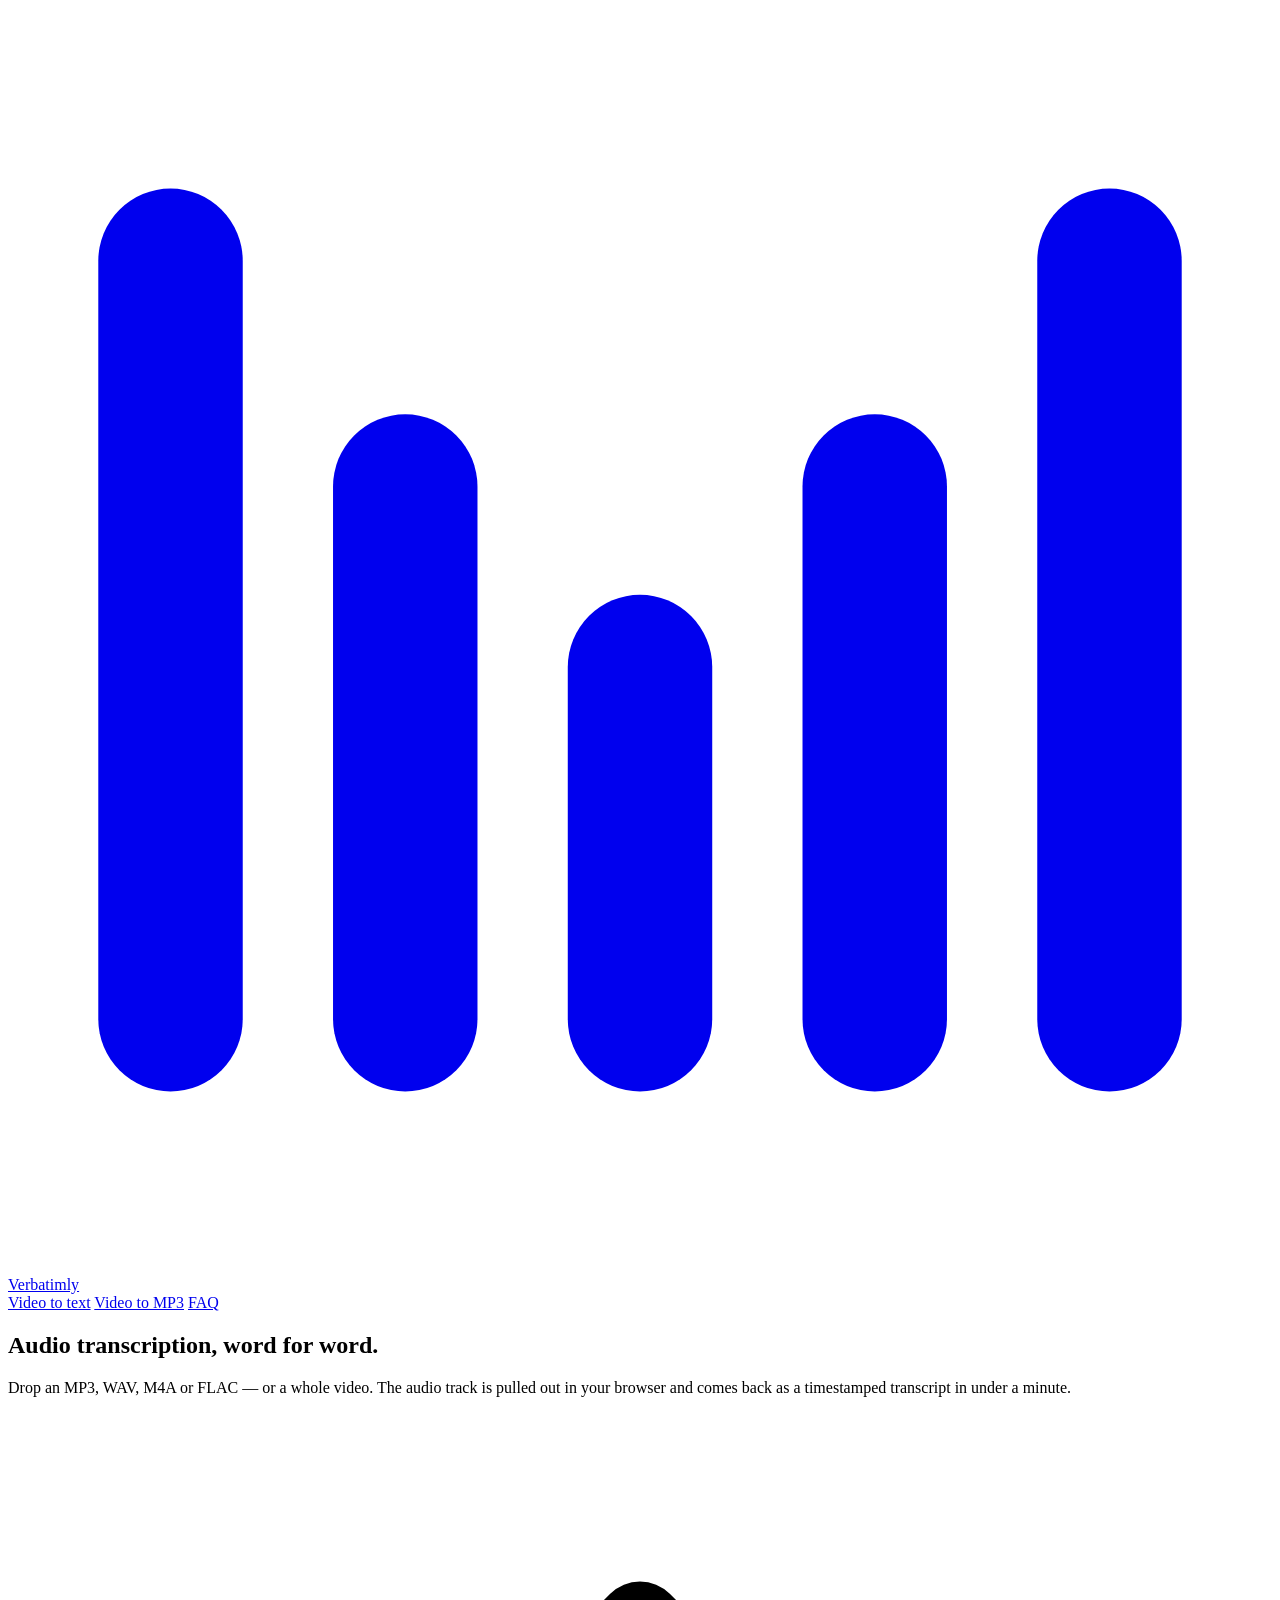
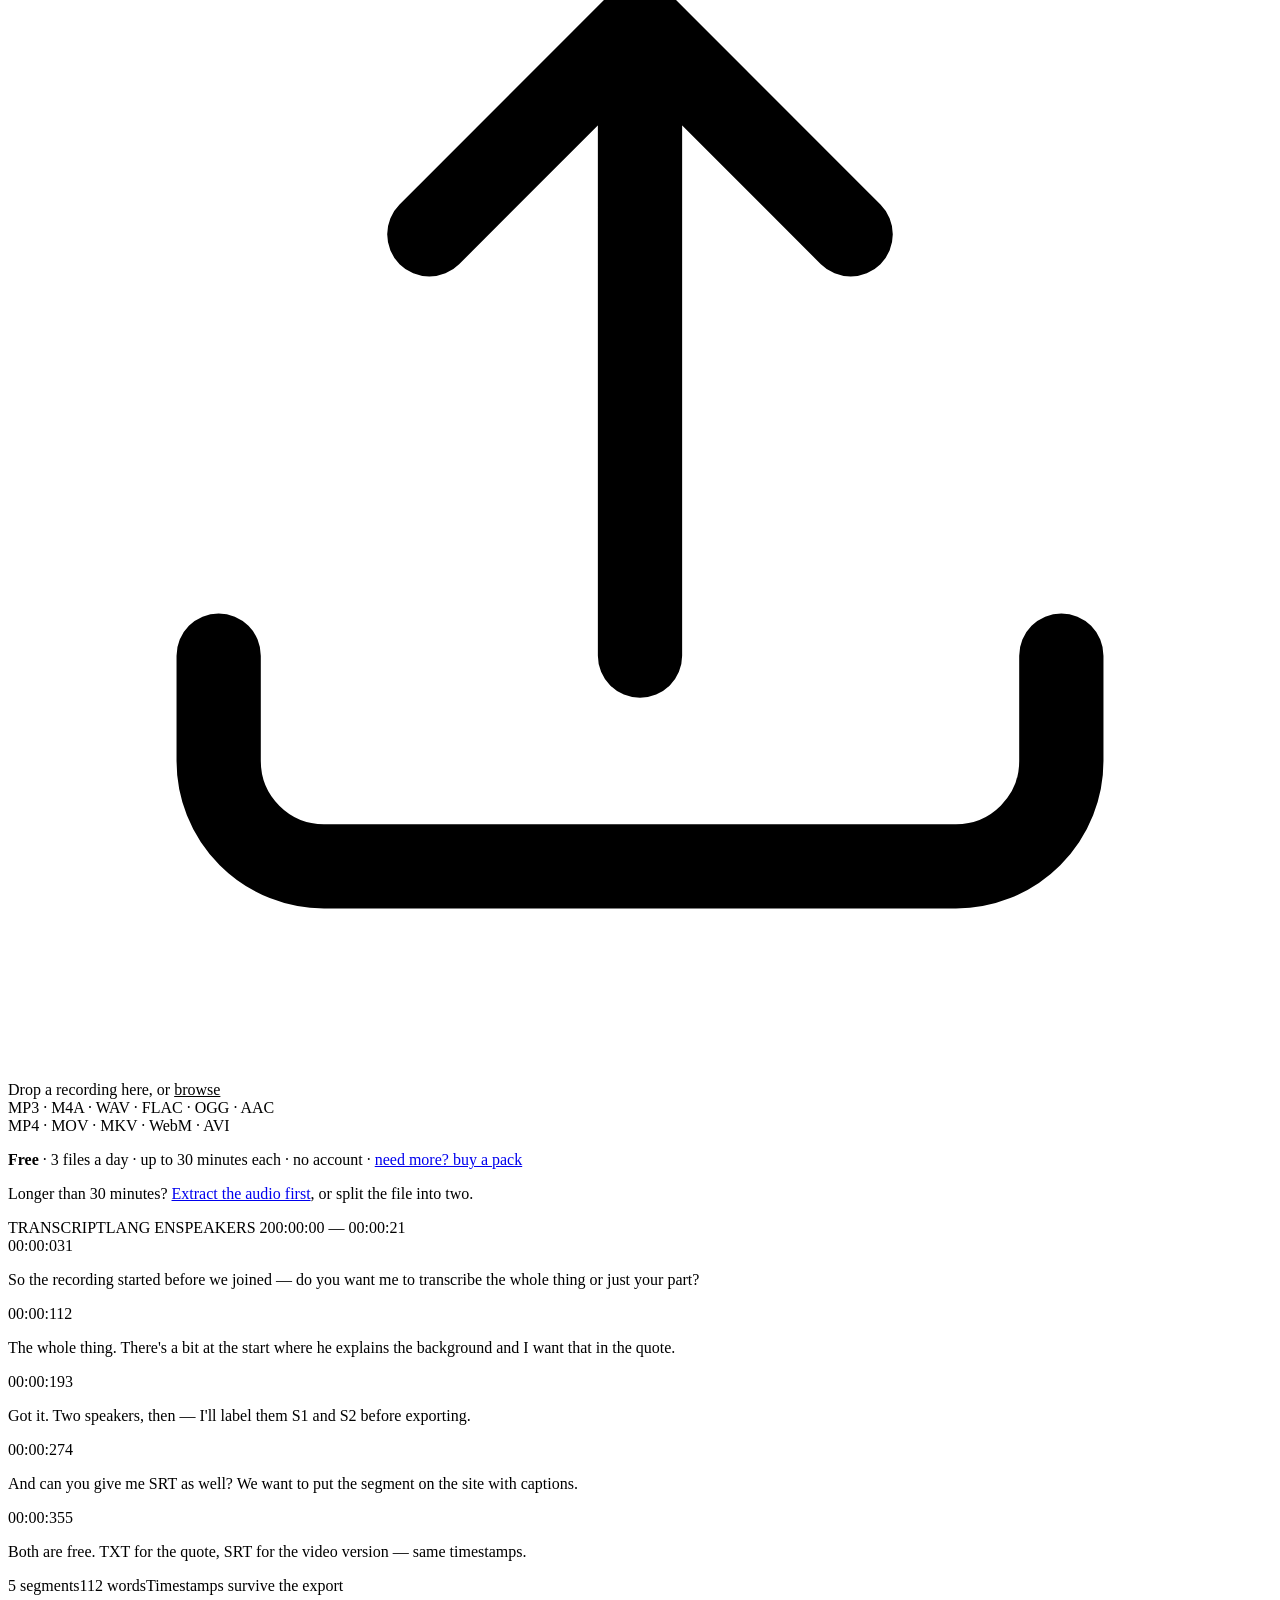
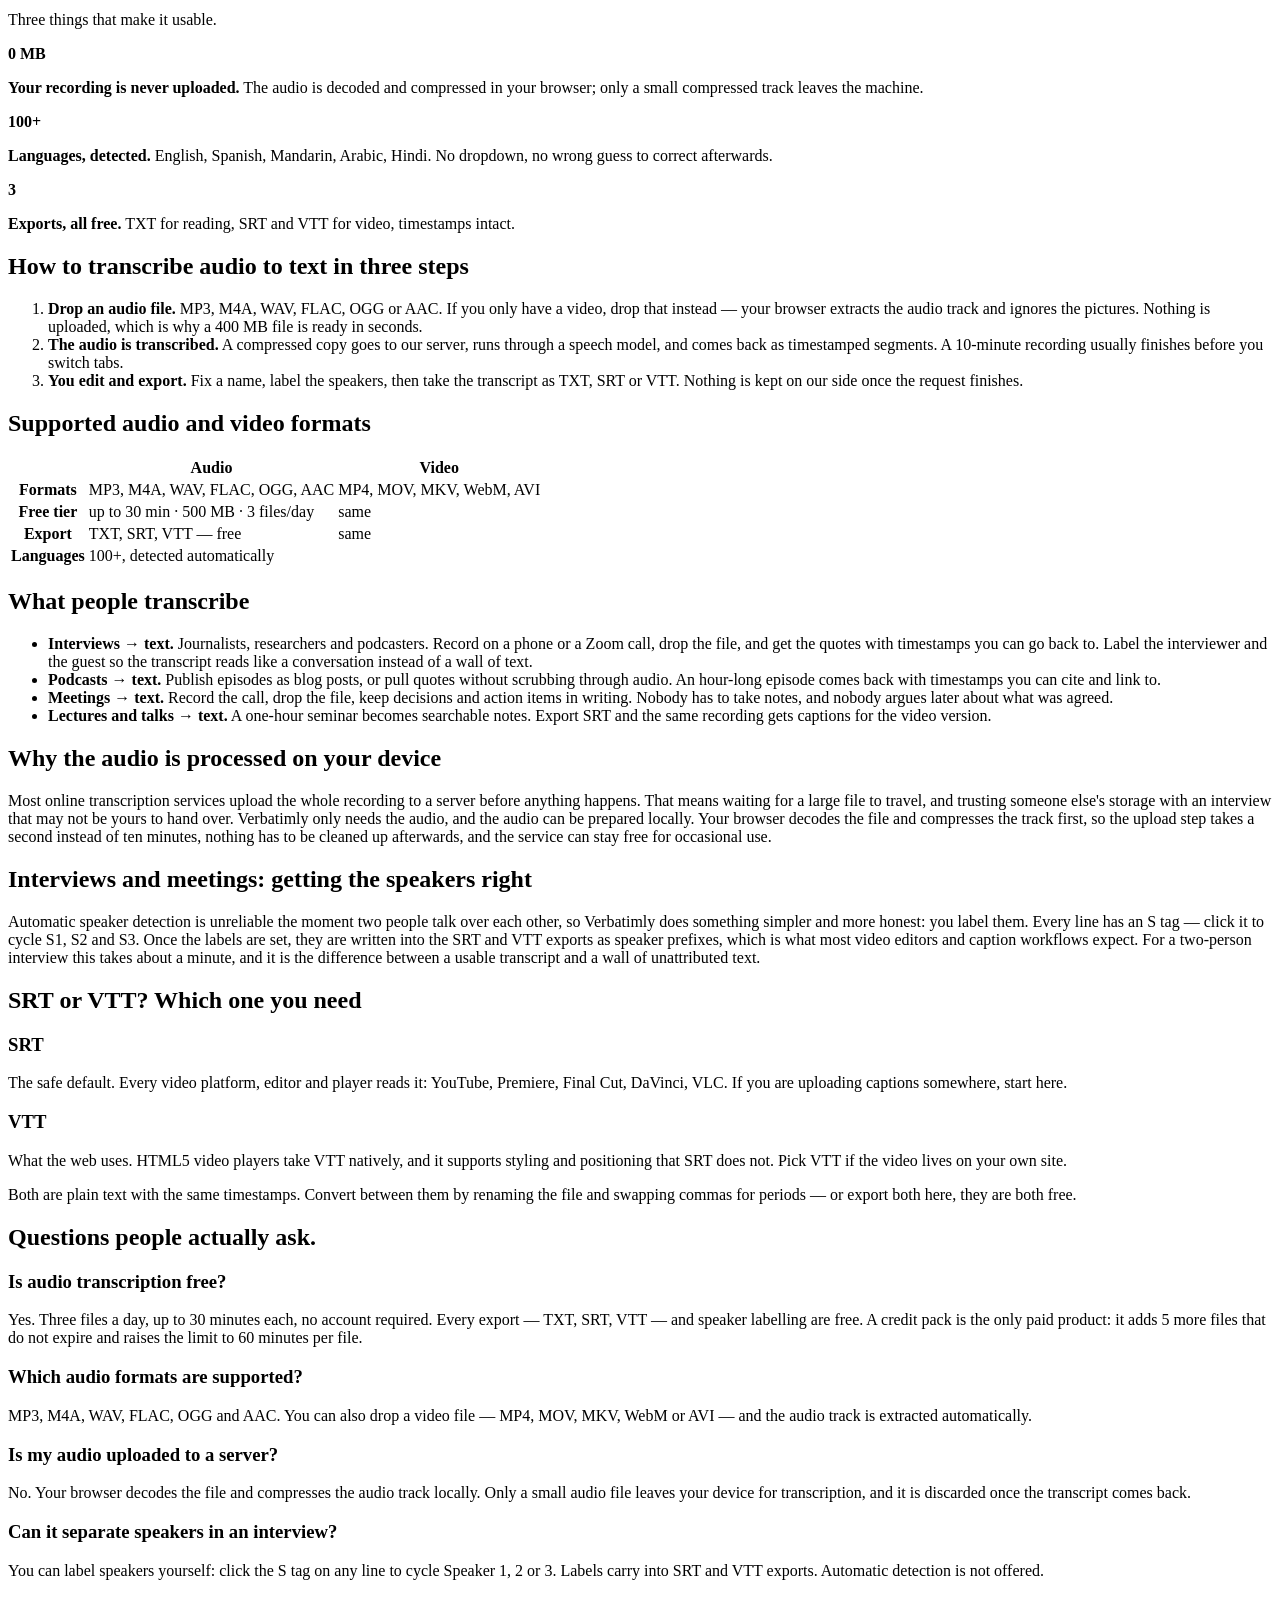
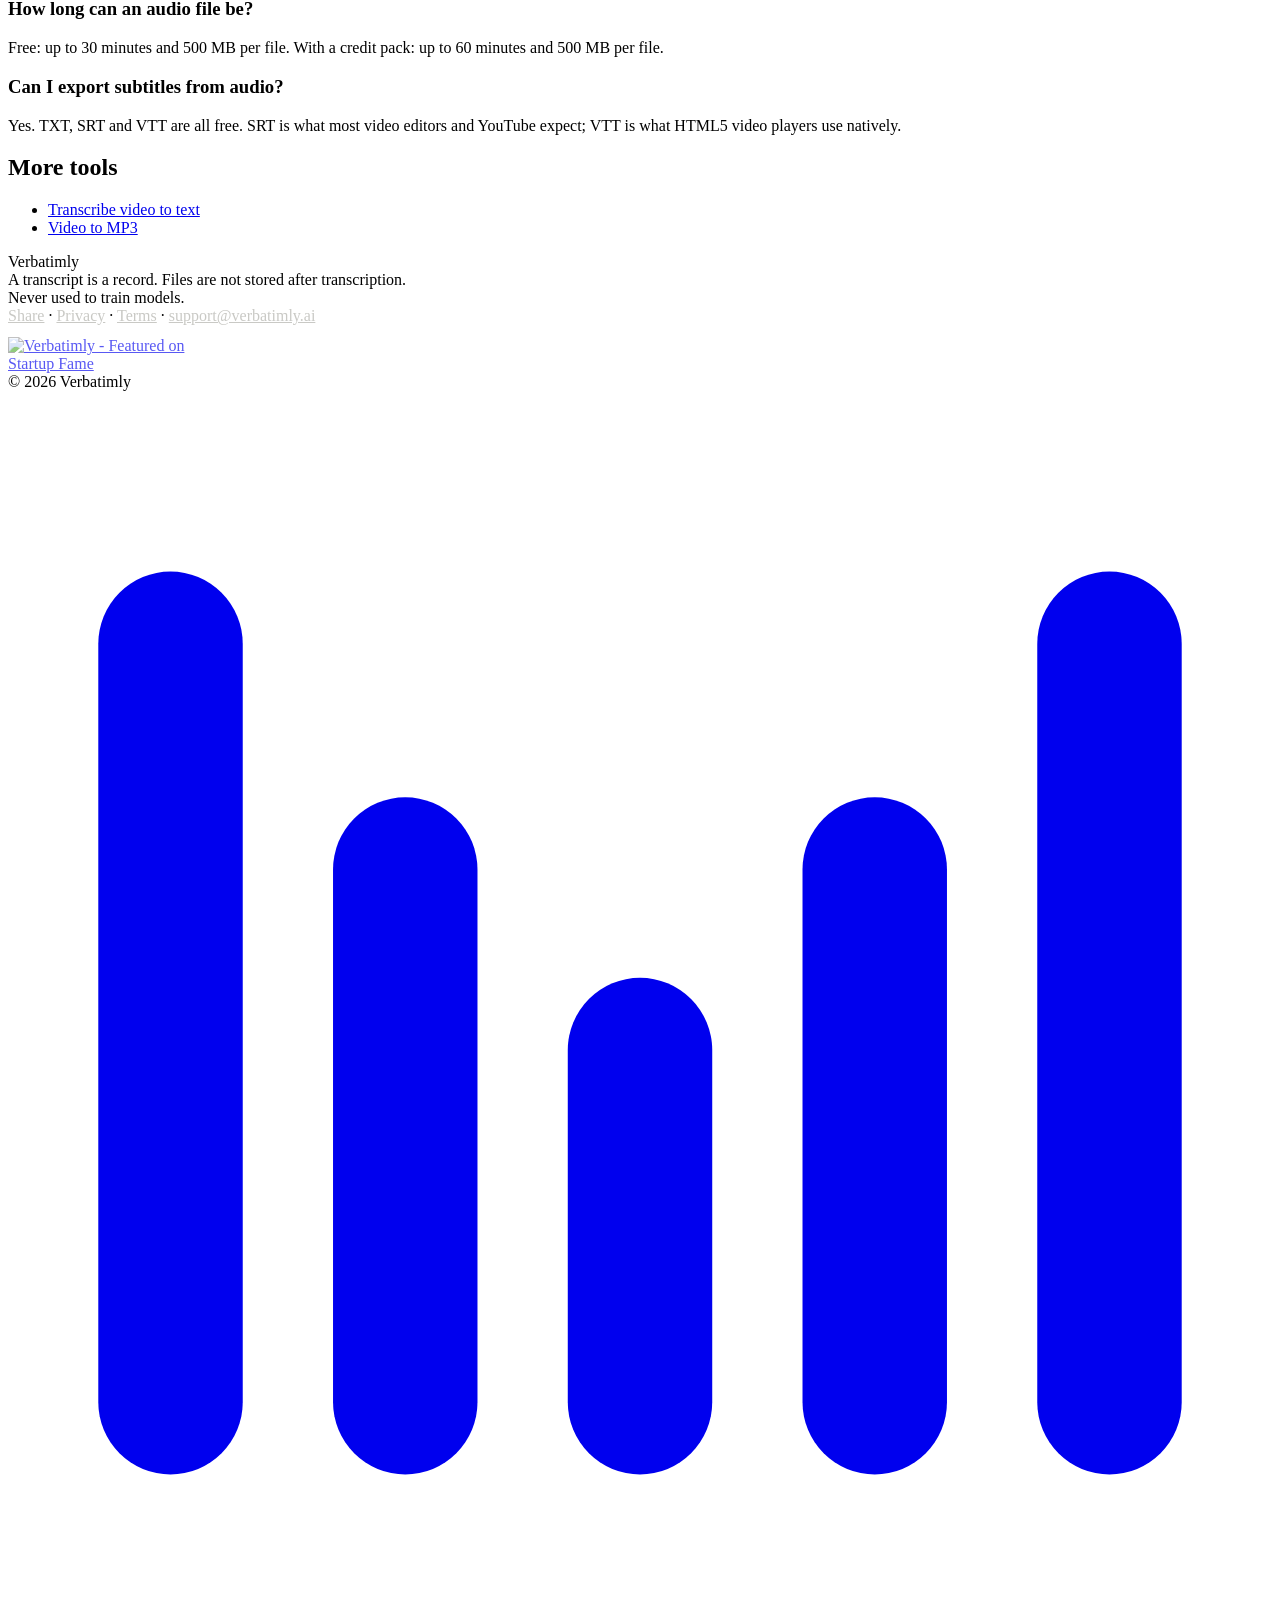
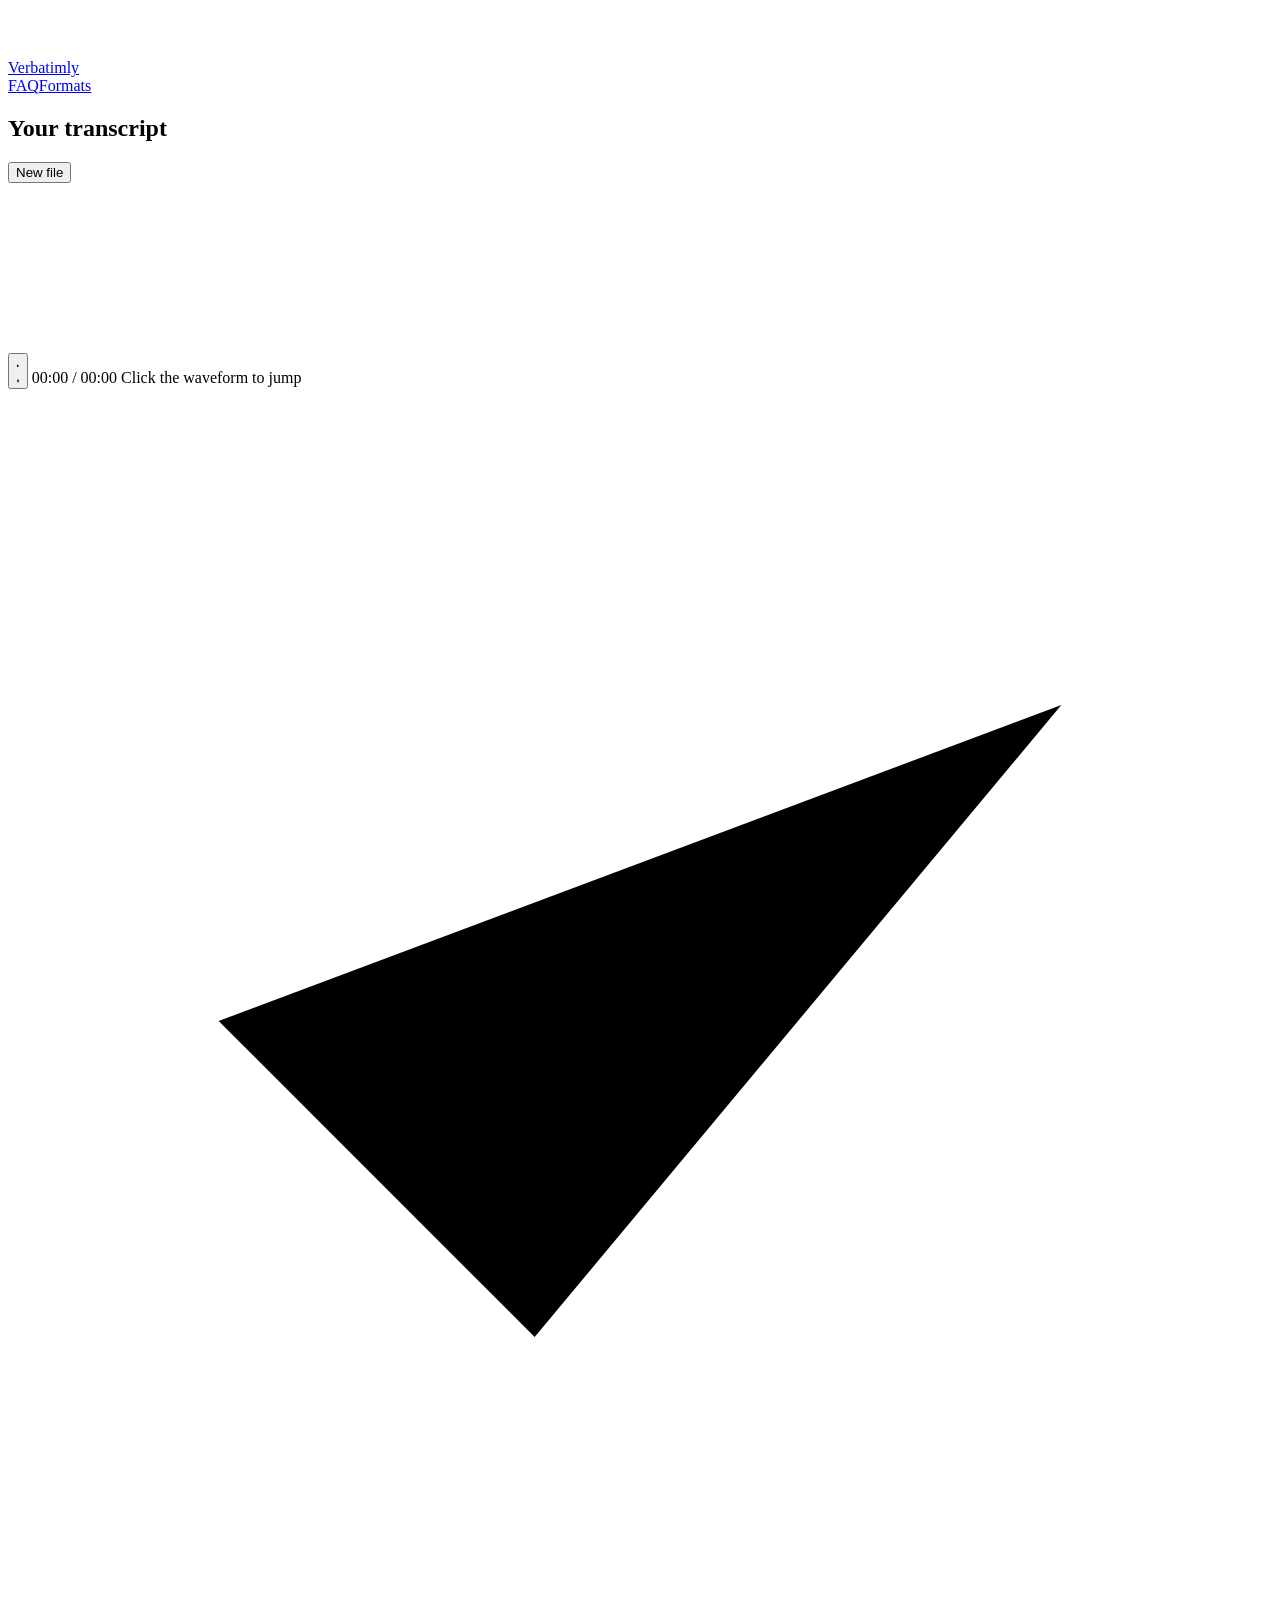
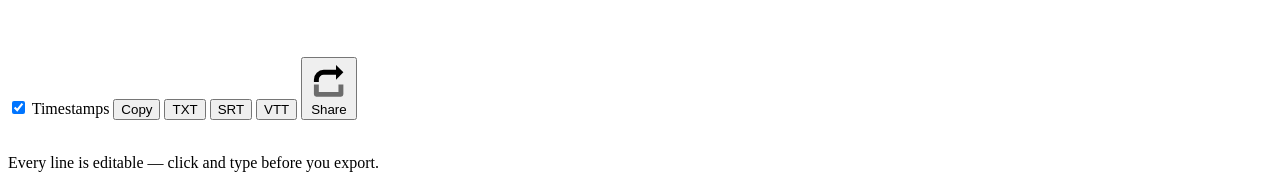
==== public/audio-transcription.html @ 2adb6aac "新增 /audio-transcription 页面：1060 词，目标词 audio transcription（40500/月 KD24.5） - 页面首屏嵌入上传工具，支持音频与视频 - 首页 " ====
<!DOCTYPE html>
<html lang="en">
<head>
<meta charset="UTF-8">
<meta name="viewport" content="width=device-width, initial-scale=1.0">
<title>Audio Transcription — Free, No Upload, Fast Transcripts</title>
<meta name="description" content="Transcribe audio to text free — MP3, M4A, WAV, FLAC or video. Audio is extracted in your browser, never uploaded. Timestamps and SRT/VTT export.">
<link rel="canonical" href="https://verbatimly.ai/audio-transcription">
<link rel="icon" type="image/svg+xml" href="/favicon.svg">
<meta property="og:type" content="website">
<meta property="og:url" content="https://verbatimly.ai/audio-transcription">
<meta property="og:site_name" content="Verbatimly">
<meta property="og:title" content="Audio Transcription — Free, No Upload">
<meta property="og:description" content="Transcribe audio to text in under a minute. MP3, M4A, WAV, FLAC or video. Audio is extracted on your device, never uploaded.">
<meta property="og:image" content="https://verbatimly.ai/og.png">
<meta property="og:image:width" content="1200">
<meta property="og:image:height" content="630">
<meta name="twitter:card" content="summary_large_image">
<meta name="twitter:title" content="Audio Transcription — Free, No Upload">
<meta name="twitter:description" content="Transcribe audio to text in under a minute. Audio is extracted on your device, never uploaded.">
<meta name="twitter:image" content="https://verbatimly.ai/og.png">
<script type="application/ld+json">
{
  "@context": "https://schema.org",
  "@type": "WebApplication",
  "name": "Audio Transcription — Verbatimly",
  "url": "https://verbatimly.ai/audio-transcription",
  "applicationCategory": "MultimediaApplication",
  "operatingSystem": "Any (web browser)",
  "description": "Free browser-based audio transcription. Upload MP3, M4A, WAV, FLAC or a video file; the audio track is extracted locally and returned as a timestamped transcript with SRT/VTT export.",
  "offers": { "@type": "Offer", "price": "0", "priceCurrency": "USD" },
  "featureList": [
    "Audio to text transcription",
    "Automatic language detection (100+ languages)",
    "Timestamped transcripts",
    "Speaker labelling",
    "TXT, SRT, VTT export",
    "Audio extracted in the browser, never uploaded"
  ]
}
</script>
<script type="application/ld+json">
{
  "@context": "https://schema.org",
  "@type": "FAQPage",
  "mainEntity": [
    {
      "@type": "Question",
      "name": "Is audio transcription free?",
      "acceptedAnswer": {
        "@type": "Answer",
        "text": "Yes. Three files a day, up to 30 minutes each, no account required. Every export — TXT, SRT, VTT — and speaker labelling are free. A credit pack is the only paid product: it adds 5 more files that do not expire and raises the limit to 60 minutes per file."
      }
    },
    {
      "@type": "Question",
      "name": "Which audio formats are supported?",
      "acceptedAnswer": {
        "@type": "Answer",
        "text": "MP3, M4A, WAV, FLAC, OGG and AAC. You can also drop a video file — MP4, MOV, MKV, WebM or AVI — and the audio track is extracted automatically."
      }
    },
    {
      "@type": "Question",
      "name": "Is my audio uploaded to a server?",
      "acceptedAnswer": {
        "@type": "Answer",
        "text": "No. Your browser decodes the file and compresses the audio track locally. Only a small audio file leaves your device for transcription, and it is discarded once the transcript comes back."
      }
    },
    {
      "@type": "Question",
      "name": "Can it separate speakers in an interview?",
      "acceptedAnswer": {
        "@type": "Answer",
        "text": "You can label speakers yourself: click the S tag on any line to cycle Speaker 1, 2 or 3. Labels carry into SRT and VTT exports. Automatic detection is not offered."
      }
    },
    {
      "@type": "Question",
      "name": "How long can an audio file be?",
      "acceptedAnswer": {
        "@type": "Answer",
        "text": "Free: up to 30 minutes and 500 MB per file. With a credit pack: up to 60 minutes and 500 MB per file."
      }
    },
    {
      "@type": "Question",
      "name": "Can I export subtitles from audio?",
      "acceptedAnswer": {
        "@type": "Answer",
        "text": "Yes. TXT, SRT and VTT are all free. SRT is what most video editors and YouTube expect; VTT is what HTML5 video players use natively."
      }
    }
  ]
}
</script>
<link rel="stylesheet" href="/style.css">
<script src="https://challenges.cloudflare.com/turnstile/v0/api.js" async defer></script>
<script>window.VB_SITEKEY = "0x4AAAAAAF7rzHEN1-v1WbXu";</script>
<script src="/lame.min.js" defer></script>
</head>
<body>

<div id="uploadView">
<header class="top wrap">
  <a class="brand" href="/" aria-label="Verbatimly home">
    <svg class="logo" viewBox="0 0 28 28" fill="none" aria-hidden="true">
      <rect x="2" y="4" width="3.2" height="20" rx="1.6" fill="currentColor"/>
      <rect x="7.2" y="9" width="3.2" height="15" rx="1.6" fill="currentColor"/>
      <rect x="12.4" y="13" width="3.2" height="11" rx="1.6" fill="currentColor"/>
      <rect x="17.6" y="9" width="3.2" height="15" rx="1.6" fill="currentColor"/>
      <rect x="22.8" y="4" width="3.2" height="20" rx="1.6" fill="currentColor"/>
    </svg>
    Verbatimly
  </a>
  <nav class="nav">
    <a href="/">Video to text</a>
    <a href="/video-to-mp3">Video to MP3</a>
    <a href="#faq">FAQ</a>
  </nav>
</header>

<main class="wrap">
  <section class="poster">
    <h1>
      <span class="ln">Audio transcription,</span>
      <span class="ln">word for word.</span>
    </h1>
    <p class="sub">Drop an MP3, WAV, M4A or FLAC — or a whole video. The audio track is pulled out in your browser and comes back as a timestamped transcript in under a minute.</p>

    <div class="drop" id="dropzone" role="button" tabindex="0" aria-label="Upload an audio or video file">
      <svg class="arrow" viewBox="0 0 24 24" fill="none" stroke="currentColor" stroke-width="1.6" aria-hidden="true">
        <path d="M12 16V4m0 0L8 8m4-4l4 4" stroke-linecap="round" stroke-linejoin="round"/>
        <path d="M4 16v2a2 2 0 002 2h12a2 2 0 002-2v-2" stroke-linecap="round"/>
      </svg>
      <div class="ask">Drop a recording here, or <u>browse</u></div>
      <div class="drop-formats">MP3 · M4A · WAV · FLAC · OGG · AAC<br>MP4 · MOV · MKV · WebM · AVI</div>
      <input type="file" id="fileInput" accept="audio/mpeg,audio/mp4,audio/wav,audio/x-flac,audio/ogg,audio/aac,video/mp4,video/quicktime,video/x-matroska,video/webm,video/x-msvideo,.mp3,.m4a,.wav,.flac,.ogg,.aac,.mp4,.mov,.mkv,.webm,.avi" hidden>
    </div>
    <p class="quota"><b>Free</b> · 3 files a day · up to 30 minutes each · no account<span id="paidBadge"></span> · <a href="#" id="buyLink">need more? buy a pack</a></p>
    <p class="quota-note">Longer than 30 minutes? <a href="/video-to-mp3">Extract the audio first</a>, or split the file into two.</p>

    <div id="tsContainer" class="ts-slot"></div>

    <div class="prog" id="progress" hidden>
      <p class="prog-text" id="progText"></p>
      <div class="prog-bar"><span id="progFill"></span></div>
    </div>

    <div class="notice" id="notice" hidden></div>

    <div class="buy" id="buyBox" hidden>
      <p id="buyText">You've used your 3 free files today. Buy a pack to keep going now.</p>
      <div class="buy-row">
        <button class="buy-btn" id="buyBtn">Buy 5 files · $3</button>
        <span class="buy-alt">or come back tomorrow for 3 more free</span>
      </div>
    </div>
  </section>

  <section class="record" data-ui aria-label="Example transcript">
    <div class="rhead"><span>TRANSCRIPT</span><span>LANG EN</span><span>SPEAKERS 2</span><span class="r">00:00:00 — 00:00:21</span></div>
    <div class="rlines">
      <div class="rline"><span class="tc">00:00:03</span><span class="no">1</span><p>So the recording started before we joined — do you want me to transcribe the whole thing or just your part?</p></div>
      <div class="rline"><span class="tc">00:00:11</span><span class="no">2</span><p>The whole thing. There's a bit at the start where he explains the background and I want that in the quote.</p></div>
      <div class="rline"><span class="tc">00:00:19</span><span class="no">3</span><p>Got it. Two speakers, then — I'll label them S1 and S2 before exporting.</p></div>
      <div class="rline"><span class="tc">00:00:27</span><span class="no">4</span><p>And can you give me SRT as well? We want to put the segment on the site with captions.</p></div>
      <div class="rline"><span class="tc">00:00:35</span><span class="no">5</span><p>Both are free. TXT for the quote, SRT for the video version — same timestamps.</p></div>
    </div>
    <div class="rfoot"><span>5 segments</span><span>112 words</span><span>Timestamps survive the export</span></div>
  </section>

  <section class="facts">
    <p class="lede">Three things that make it usable.</p>
    <div class="flist">
      <div class="f"><b>0 MB</b><p><strong>Your recording is never uploaded.</strong> The audio is decoded and compressed in your browser; only a small compressed track leaves the machine.</p></div>
      <div class="f"><b>100+</b><p><strong>Languages, detected.</strong> English, Spanish, Mandarin, Arabic, Hindi. No dropdown, no wrong guess to correct afterwards.</p></div>
      <div class="f"><b>3</b><p><strong>Exports, all free.</strong> TXT for reading, SRT and VTT for video, timestamps intact.</p></div>
    </div>
  </section>

  <section class="guide">
    <h2>How to transcribe audio to text in three steps</h2>
    <ol class="steps">
      <li><strong>Drop an audio file.</strong> MP3, M4A, WAV, FLAC, OGG or AAC. If you only have a video, drop that instead — your browser extracts the audio track and ignores the pictures. Nothing is uploaded, which is why a 400 MB file is ready in seconds.</li>
      <li><strong>The audio is transcribed.</strong> A compressed copy goes to our server, runs through a speech model, and comes back as timestamped segments. A 10-minute recording usually finishes before you switch tabs.</li>
      <li><strong>You edit and export.</strong> Fix a name, label the speakers, then take the transcript as TXT, SRT or VTT. Nothing is kept on our side once the request finishes.</li>
    </ol>
  </section>

  <section class="formats" id="formats">
    <h2>Supported audio and video formats</h2>
    <table>
      <thead><tr><th></th><th>Audio</th><th>Video</th></tr></thead>
      <tbody>
        <tr><th scope="row">Formats</th><td>MP3, M4A, WAV, FLAC, OGG, AAC</td><td>MP4, MOV, MKV, WebM, AVI</td></tr>
        <tr><th scope="row">Free tier</th><td>up to 30 min · 500 MB · 3 files/day</td><td>same</td></tr>
        <tr><th scope="row">Export</th><td>TXT, SRT, VTT — free</td><td>same</td></tr>
        <tr><th scope="row">Languages</th><td colspan="2">100+, detected automatically</td></tr>
      </tbody>
    </table>
  </section>

  <section class="uses">
    <h2>What people transcribe</h2>
    <ul>
      <li><strong>Interviews → text.</strong> Journalists, researchers and podcasters. Record on a phone or a Zoom call, drop the file, and get the quotes with timestamps you can go back to. Label the interviewer and the guest so the transcript reads like a conversation instead of a wall of text.</li>
      <li><strong>Podcasts → text.</strong> Publish episodes as blog posts, or pull quotes without scrubbing through audio. An hour-long episode comes back with timestamps you can cite and link to.</li>
      <li><strong>Meetings → text.</strong> Record the call, drop the file, keep decisions and action items in writing. Nobody has to take notes, and nobody argues later about what was agreed.</li>
      <li><strong>Lectures and talks → text.</strong> A one-hour seminar becomes searchable notes. Export SRT and the same recording gets captions for the video version.</li>
    </ul>
  </section>

  <section class="guide">
    <h2>Why the audio is processed on your device</h2>
    <p class="guide-note" style="margin-top:0">Most online transcription services upload the whole recording to a server before anything happens. That means waiting for a large file to travel, and trusting someone else's storage with an interview that may not be yours to hand over. Verbatimly only needs the audio, and the audio can be prepared locally. Your browser decodes the file and compresses the track first, so the upload step takes a second instead of ten minutes, nothing has to be cleaned up afterwards, and the service can stay free for occasional use.</p>
  </section>

  <section class="guide">
    <h2>Interviews and meetings: getting the speakers right</h2>
    <p class="guide-note" style="margin-top:0">Automatic speaker detection is unreliable the moment two people talk over each other, so Verbatimly does something simpler and more honest: you label them. Every line has an S tag — click it to cycle S1, S2 and S3. Once the labels are set, they are written into the SRT and VTT exports as speaker prefixes, which is what most video editors and caption workflows expect. For a two-person interview this takes about a minute, and it is the difference between a usable transcript and a wall of unattributed text.</p>
  </section>

  <section class="guide">
    <h2>SRT or VTT? Which one you need</h2>
    <div class="guide-cols">
      <div>
        <h3>SRT</h3>
        <p>The safe default. Every video platform, editor and player reads it: YouTube, Premiere, Final Cut, DaVinci, VLC. If you are uploading captions somewhere, start here.</p>
      </div>
      <div>
        <h3>VTT</h3>
        <p>What the web uses. HTML5 video players take VTT natively, and it supports styling and positioning that SRT does not. Pick VTT if the video lives on your own site.</p>
      </div>
    </div>
    <p class="guide-note">Both are plain text with the same timestamps. Convert between them by renaming the file and swapping commas for periods — or export both here, they are both free.</p>
  </section>

  <section class="faq" id="faq">
    <h2>Questions people actually ask.</h2>
    <div class="q"><h3>Is audio transcription free?</h3><p>Yes. Three files a day, up to 30 minutes each, no account required. Every export — TXT, SRT, VTT — and speaker labelling are free. A credit pack is the only paid product: it adds 5 more files that do not expire and raises the limit to 60 minutes per file.</p></div>
    <div class="q"><h3>Which audio formats are supported?</h3><p>MP3, M4A, WAV, FLAC, OGG and AAC. You can also drop a video file — MP4, MOV, MKV, WebM or AVI — and the audio track is extracted automatically.</p></div>
    <div class="q"><h3>Is my audio uploaded to a server?</h3><p>No. Your browser decodes the file and compresses the audio track locally. Only a small audio file leaves your device for transcription, and it is discarded once the transcript comes back.</p></div>
    <div class="q"><h3>Can it separate speakers in an interview?</h3><p>You can label speakers yourself: click the S tag on any line to cycle Speaker 1, 2 or 3. Labels carry into SRT and VTT exports. Automatic detection is not offered.</p></div>
    <div class="q"><h3>How long can an audio file be?</h3><p>Free: up to 30 minutes and 500 MB per file. With a credit pack: up to 60 minutes and 500 MB per file.</p></div>
    <div class="q"><h3>Can I export subtitles from audio?</h3><p>Yes. TXT, SRT and VTT are all free. SRT is what most video editors and YouTube expect; VTT is what HTML5 video players use natively.</p></div>
  </section>

  <section class="tools">
    <h2>More tools</h2>
    <ul class="tool-list">
      <li><a href="/">Transcribe video to text</a></li>
      <li><a href="/video-to-mp3">Video to MP3</a></li>
    </ul>
  </section>
</main>

<footer class="foot">
  <div class="in">
    <div class="name">Verbatimly</div>
    <div class="small">A transcript is a record. Files are not stored after transcription.<br>Never used to train models.<br><a href="#" id="shareBtnFoot" style="color:#c9c9c5;text-decoration:underline">Share</a> · <a href="/privacy" style="color:#c9c9c5;text-decoration:underline">Privacy</a> · <a href="/terms" style="color:#c9c9c5;text-decoration:underline">Terms</a> · <a href="mailto:support@verbatimly.ai" style="color:#c9c9c5;text-decoration:underline">support@verbatimly.ai</a><br><a href="https://startupfa.me/s/verbatimly?utm_source=verbatimly.ai" target="_blank" rel="noopener" style="display:inline-block;margin-top:12px;opacity:.65"><img src="https://startupfa.me/badges/featured-badge-small.webp" alt="Verbatimly - Featured on Startup Fame" width="224" height="36" style="display:block"></a><br>© 2026 Verbatimly</div>
  </div>
</footer>
</div>

<div id="resultView">
<header class="top wrap">
  <a class="brand" href="/" aria-label="Verbatimly home">
    <svg class="logo" viewBox="0 0 28 28" fill="none" aria-hidden="true">
      <rect x="2" y="4" width="3.2" height="20" rx="1.6" fill="currentColor"/>
      <rect x="7.2" y="9" width="3.2" height="15" rx="1.6" fill="currentColor"/>
      <rect x="12.4" y="13" width="3.2" height="11" rx="1.6" fill="currentColor"/>
      <rect x="17.6" y="9" width="3.2" height="15" rx="1.6" fill="currentColor"/>
      <rect x="22.8" y="4" width="3.2" height="20" rx="1.6" fill="currentColor"/>
    </svg>
    Verbatimly
  </a>
  <nav class="nav"><a href="/#faq">FAQ</a><a href="/#formats">Formats</a></nav>
</header>

<main class="wrap rv">
  <div class="rvhead">
    <h2 id="resultTitle">Your transcript</h2>
    <span class="sp"></span>
    <button class="btn" id="newFileBtn">New file</button>
  </div>
  <p class="rvsum" id="resultSummary"></p>

  <div class="wavebox" data-ui>
    <div class="wave-wrap">
      <canvas id="wave" class="wave"></canvas>
      <div class="wave-mask" id="waveMask"></div>
      <div class="playhead" id="playhead" hidden></div>
    </div>
    <div class="pbar">
      <button class="playbtn" id="playBtn" aria-label="Play">
        <svg id="iconPlay" viewBox="0 0 16 16"><path d="M4 2l10 6-10 6z"/></svg>
        <svg id="iconPause" viewBox="0 0 16 16"><path d="M4 2h3v12H4zM9 2h3v12H9z"/></svg>
      </button>
      <span class="time" id="timeNow">00:00</span>
      <span id="timeTotal">/ 00:00</span>
      <span class="jump-hint">Click the waveform to jump</span>
    </div>
  </div>
  <audio id="player" preload="metadata"></audio>

  <div class="toolbar">
    <label class="toggle"><span class="box"><svg viewBox="0 0 12 12"><path d="M2 6l3 3 5-6"/></svg></span>
      <input type="checkbox" id="showTimestamps" checked> Timestamps</label>
    <span class="spacer"></span>
    <button class="btn" id="copyBtn">Copy</button>
    <button class="btn" id="txtBtn">TXT</button>
    <button class="btn" id="srtBtn">SRT</button>
    <button class="btn" id="vttBtn">VTT</button>
    <span class="share-wrap">
      <button class="btn share" id="shareBtn" title="Share Verbatimly" aria-haspopup="true" aria-expanded="false">
        <svg viewBox="0 0 16 16" aria-hidden="true"><path d="M11 2l3 3-3 3V6H6a2 2 0 00-2 2v1H2V8a4 4 0 014-4h5V2z" fill="currentColor"/><path d="M4 11v2h8v-3h2v4a1 1 0 01-1 1H3a1 1 0 01-1-1v-4h2v2z" fill="currentColor" opacity=".55"/></svg>
        Share
      </button>
      <div class="share-pop" id="sharePop" hidden>
        <a href="#" data-share="x">Post on X</a>
        <a href="#" data-share="facebook">Facebook</a>
        <a href="#" data-share="linkedin">LinkedIn</a>
        <a href="#" data-share="reddit">Reddit</a>
        <button type="button" data-share="copy">Copy link</button>
      </div>
    </span>
  </div>

  <div id="transcript" class="tp" contenteditable="true" spellcheck="false"></div>
  <p class="edithint">Every line is editable — click and type before you export.</p>
</main>
</div>

<script src="/app.js?v=20261111c"></script>
</body>
</html>
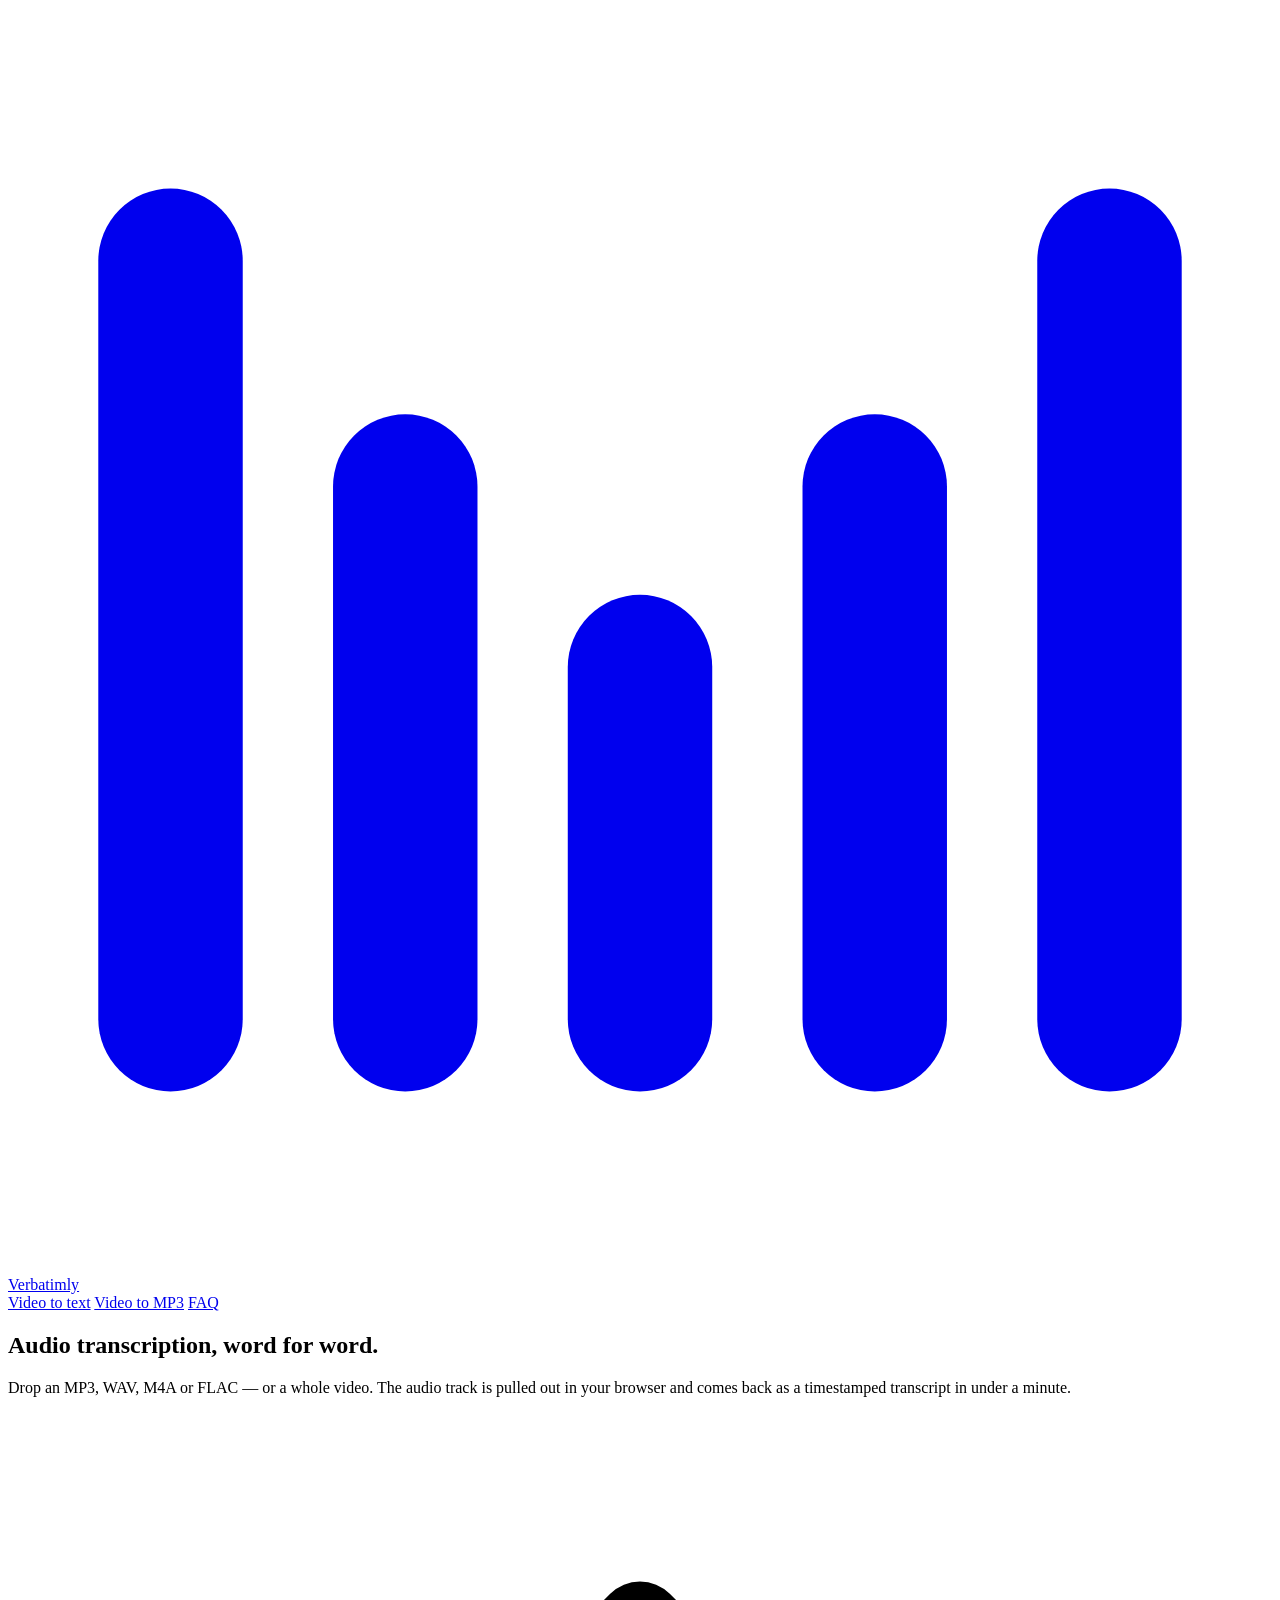
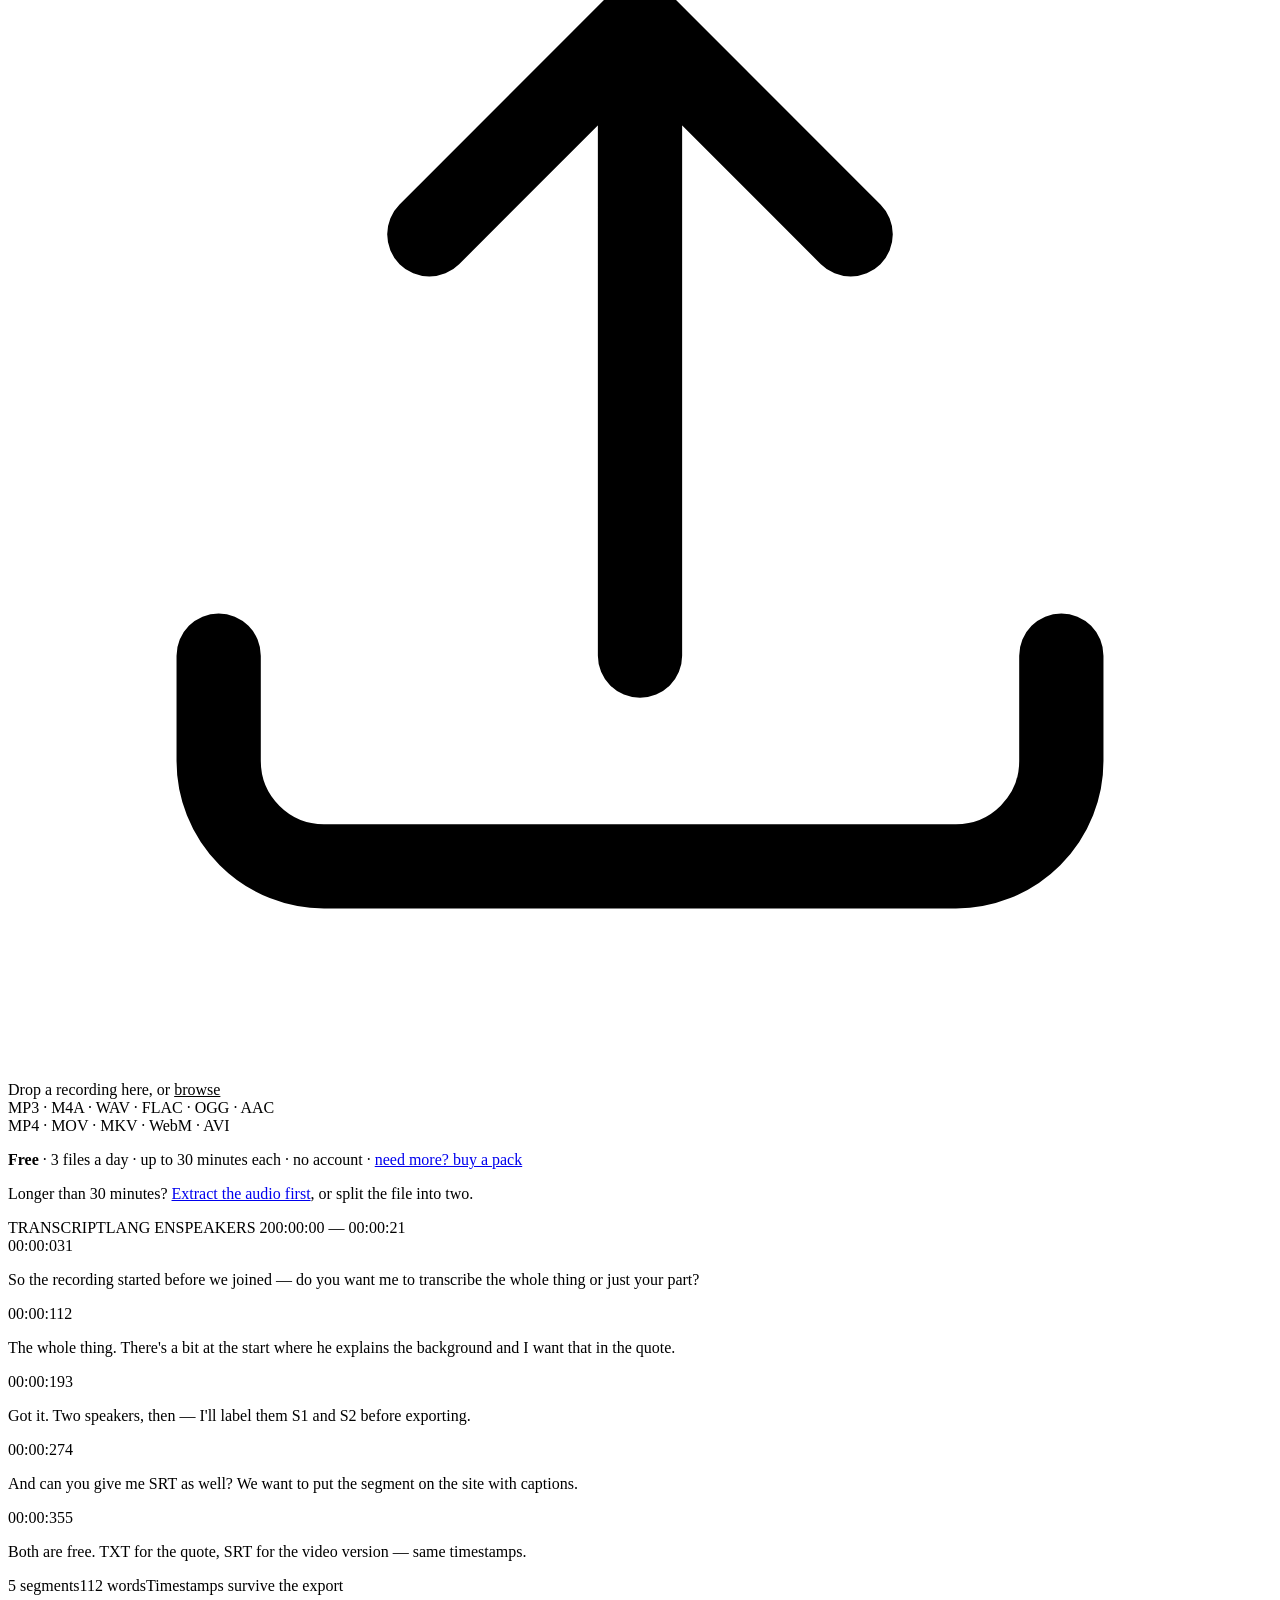
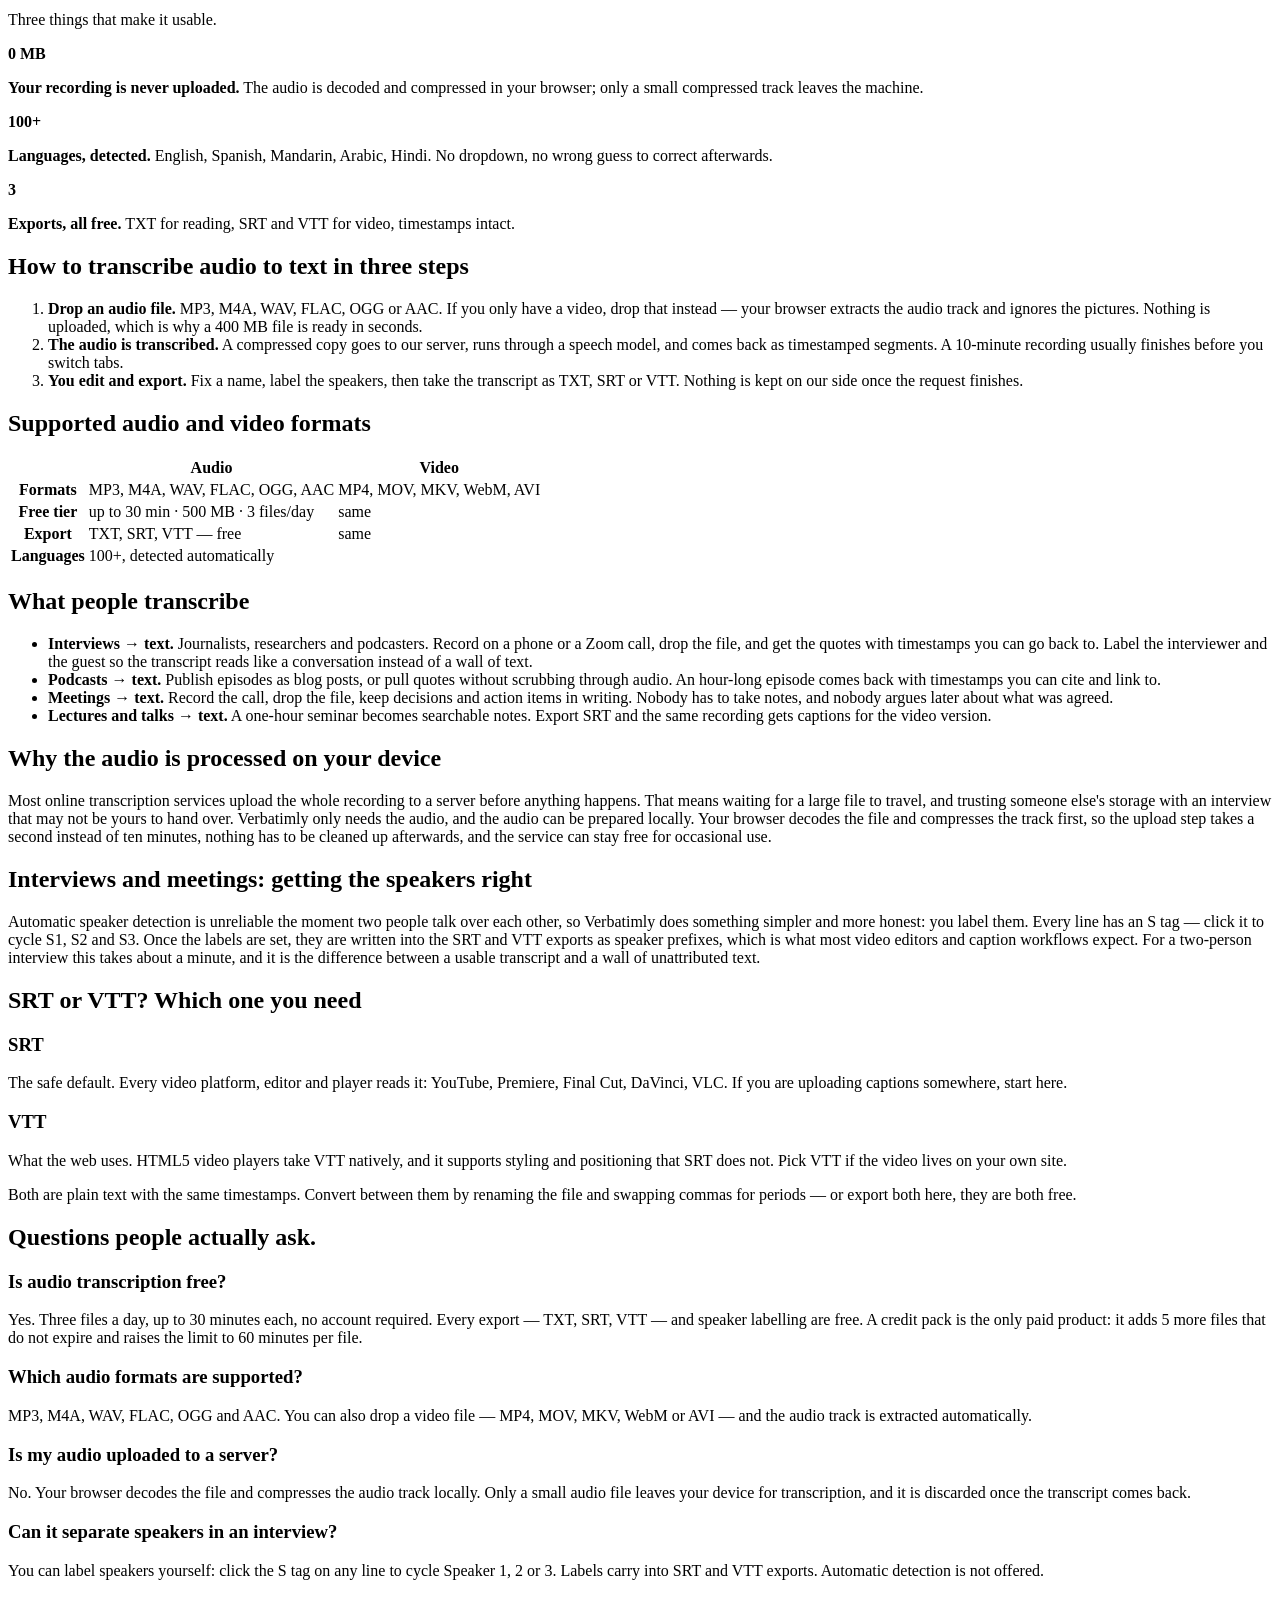
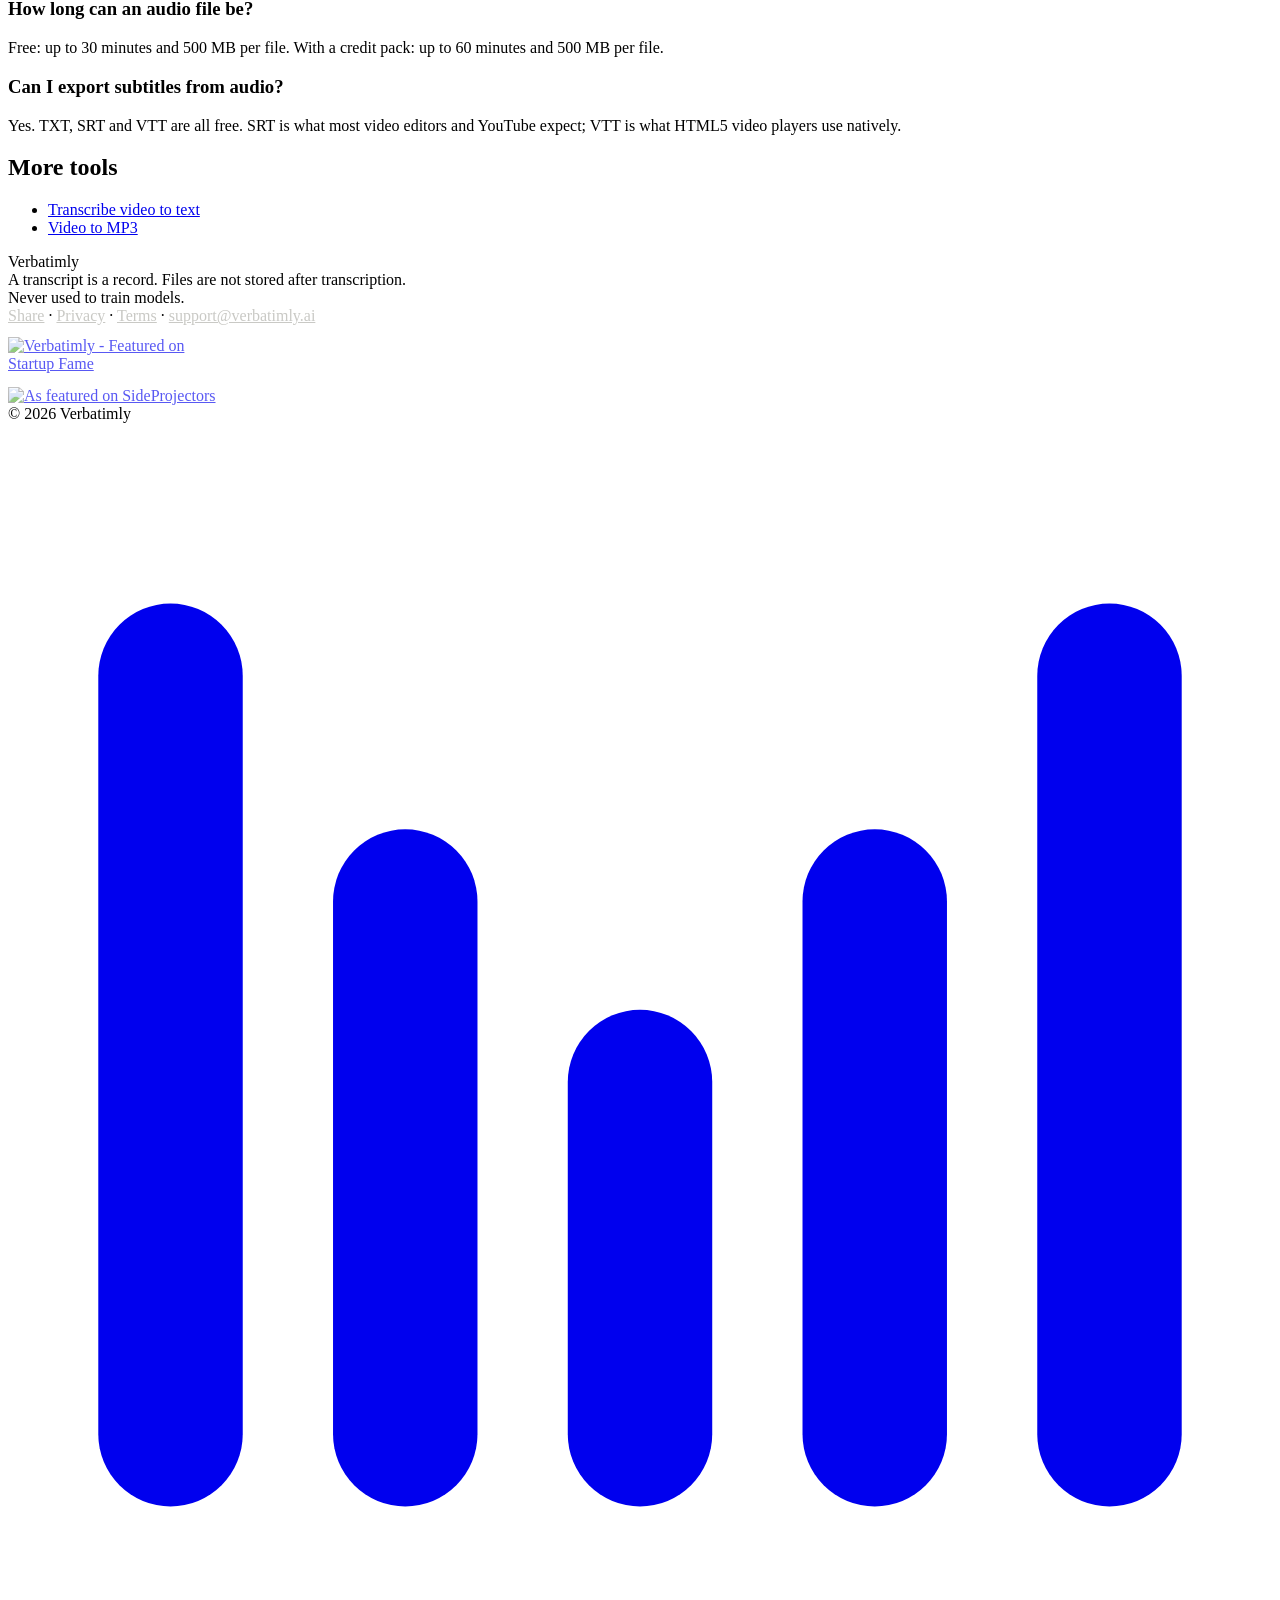
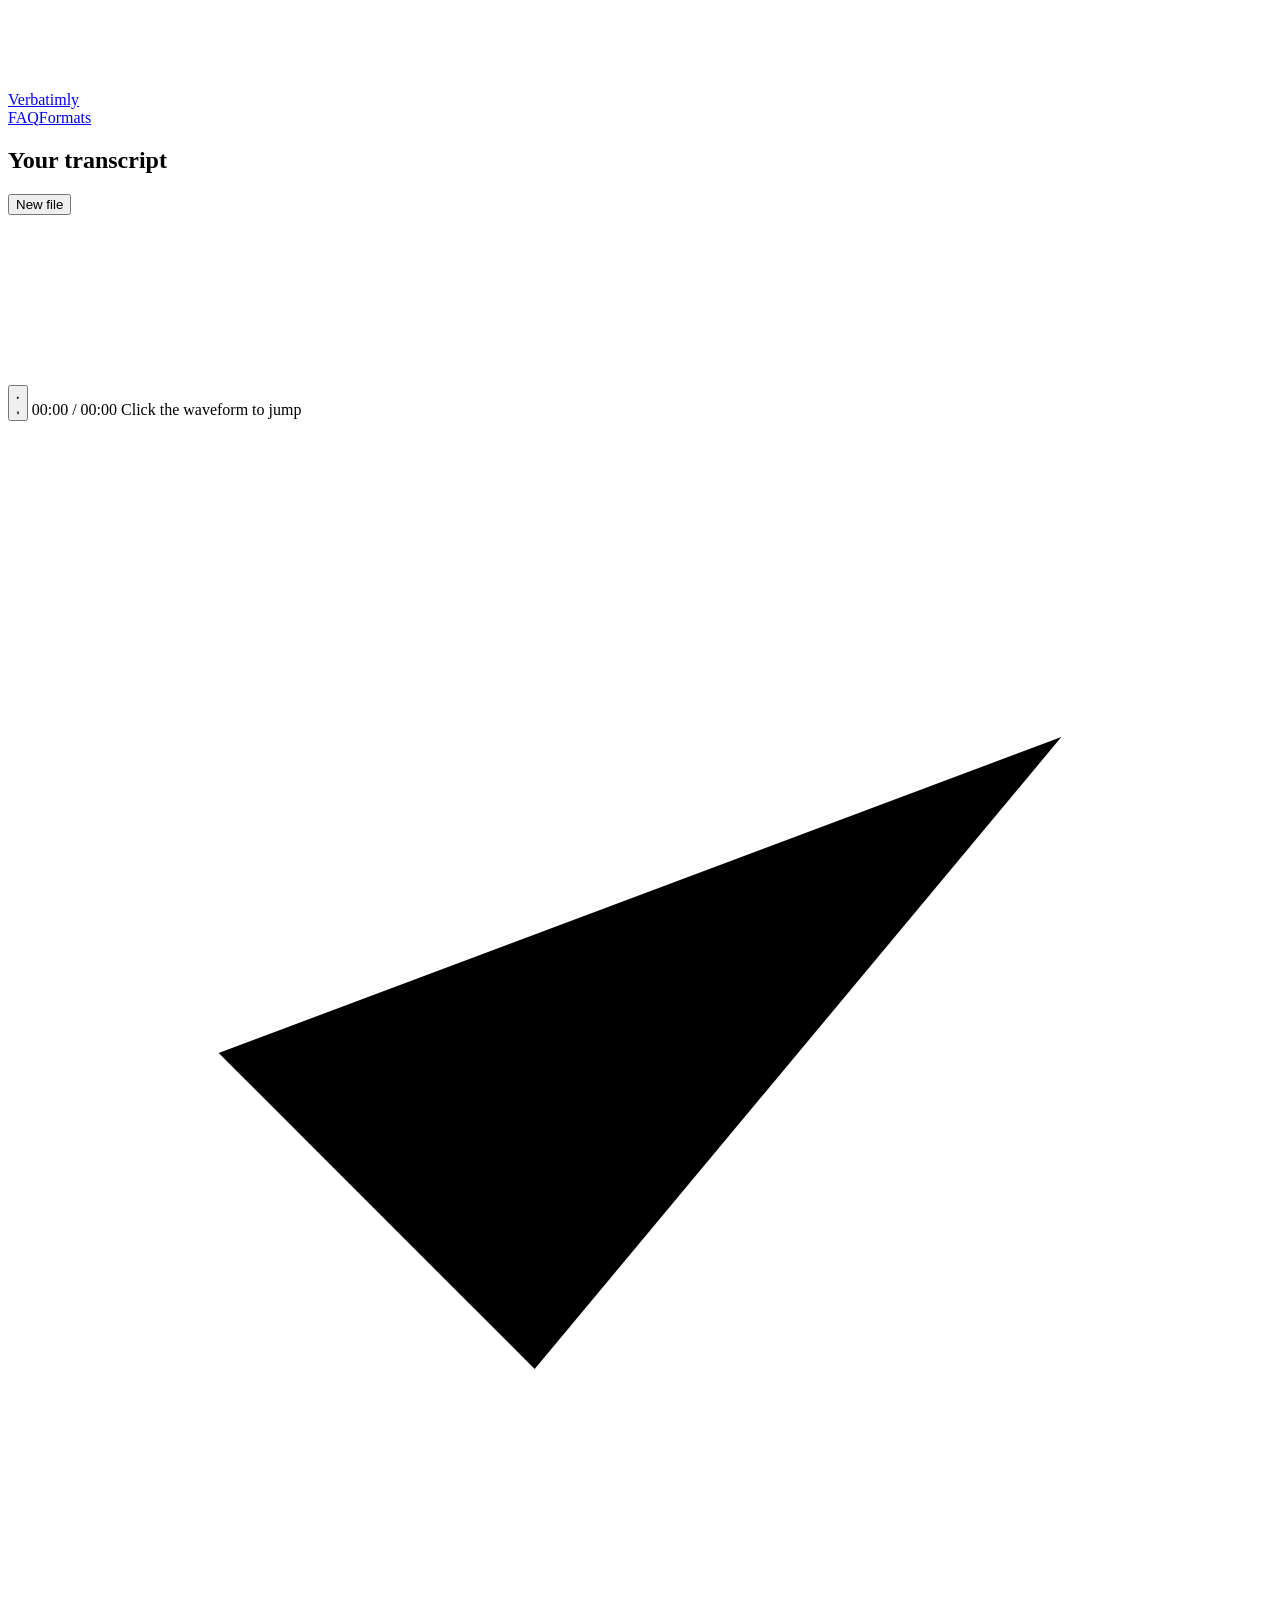
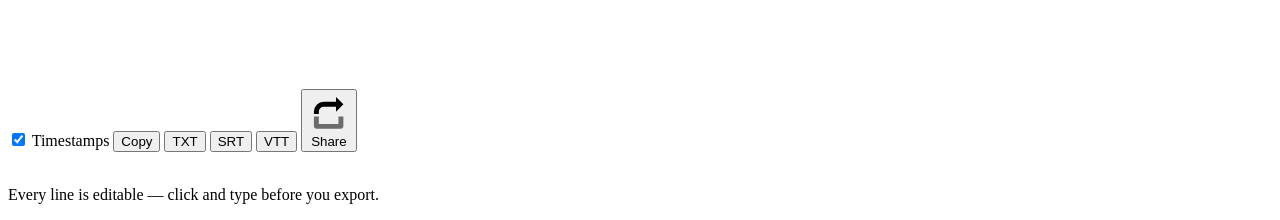
==== commit 96841f6d: "五页 footer 加 SideProjectors 徽章 实测 SideProjectors 项目页对本站有 2 条 dofollow（rel 为空）+1 条 nofollow， 是六站里唯一 DR" ====
--- a/public/audio-transcription.html
+++ b/public/audio-transcription.html
@@ -259,7 +259,7 @@
 <footer class="foot">
   <div class="in">
     <div class="name">Verbatimly</div>
-    <div class="small">A transcript is a record. Files are not stored after transcription.<br>Never used to train models.<br><a href="#" id="shareBtnFoot" style="color:#c9c9c5;text-decoration:underline">Share</a> · <a href="/privacy" style="color:#c9c9c5;text-decoration:underline">Privacy</a> · <a href="/terms" style="color:#c9c9c5;text-decoration:underline">Terms</a> · <a href="mailto:support@verbatimly.ai" style="color:#c9c9c5;text-decoration:underline">support@verbatimly.ai</a><br><a href="https://startupfa.me/s/verbatimly?utm_source=verbatimly.ai" target="_blank" rel="noopener" style="display:inline-block;margin-top:12px;opacity:.65"><img src="https://startupfa.me/badges/featured-badge-small.webp" alt="Verbatimly - Featured on Startup Fame" width="224" height="36" style="display:block"></a><br>© 2026 Verbatimly</div>
+    <div class="small">A transcript is a record. Files are not stored after transcription.<br>Never used to train models.<br><a href="#" id="shareBtnFoot" style="color:#c9c9c5;text-decoration:underline">Share</a> · <a href="/privacy" style="color:#c9c9c5;text-decoration:underline">Privacy</a> · <a href="/terms" style="color:#c9c9c5;text-decoration:underline">Terms</a> · <a href="mailto:support@verbatimly.ai" style="color:#c9c9c5;text-decoration:underline">support@verbatimly.ai</a><br><a href="https://startupfa.me/s/verbatimly?utm_source=verbatimly.ai" target="_blank" rel="noopener" style="display:inline-block;margin-top:12px;opacity:.65"><img src="https://startupfa.me/badges/featured-badge-small.webp" alt="Verbatimly - Featured on Startup Fame" width="224" height="36" style="display:block"></a><br><a href="https://www.sideprojectors.com/project/109617/verbatimly" target="_blank" rel="noopener" style="display:inline-block;margin-top:12px"><img src="https://www.sideprojectors.com/img/badges/badge_show_black.png" alt="As featured on SideProjectors" loading="lazy" style="height:20px;opacity:.65;vertical-align:middle"></a><br>© 2026 Verbatimly</div>
   </div>
 </footer>
 </div>
